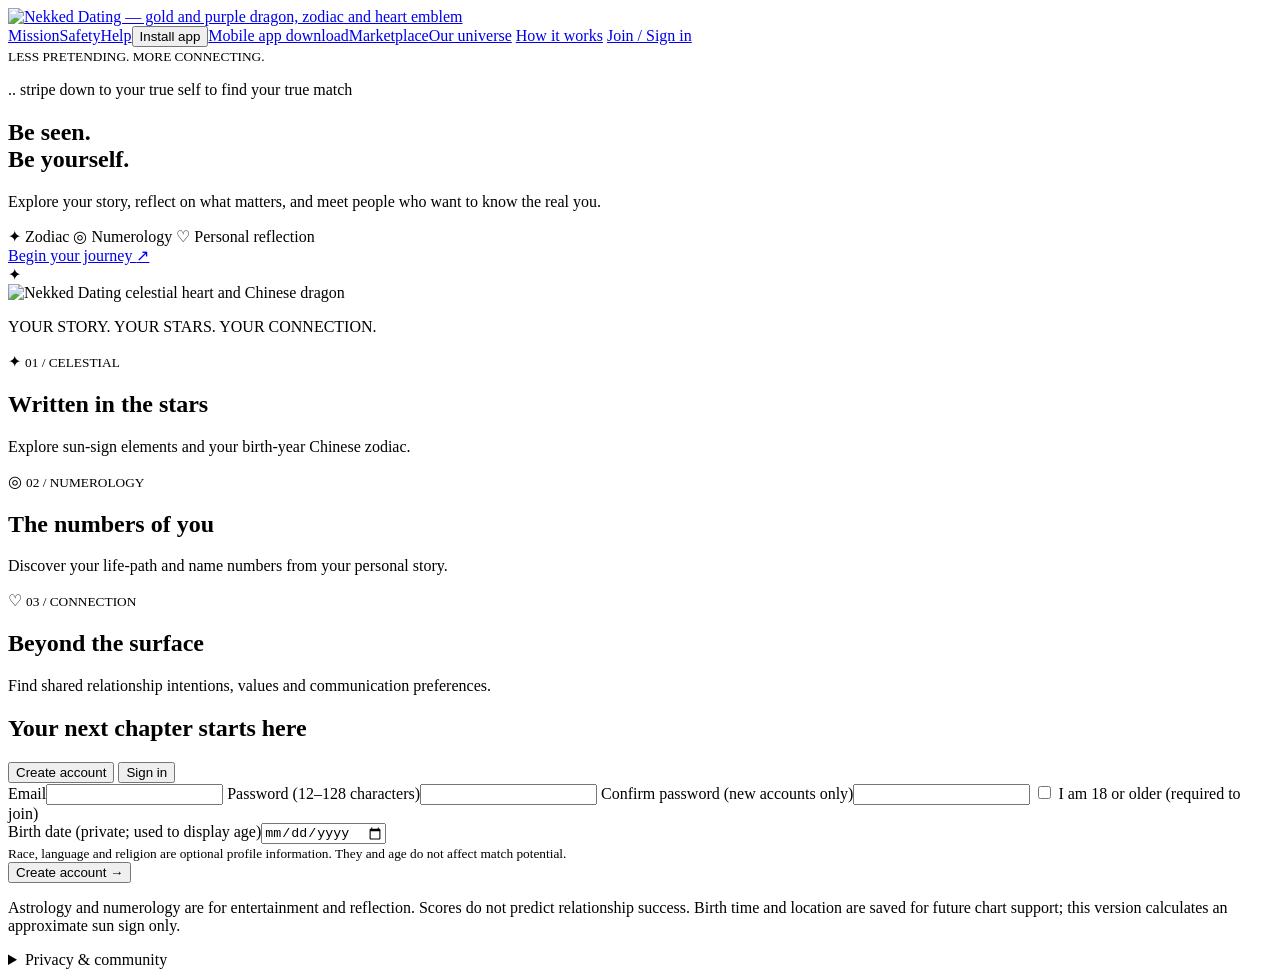
==== static/index.html @ fe7c709d "Add super-admin operations, verified marketplace checkout and mobile installation hub" ====
<!doctype html>
<html lang="en">
<head>
<link rel="manifest" href="/manifest.webmanifest"><meta name="theme-color" content="#241332">
<meta charset="utf-8">
<meta name="viewport" content="width=device-width, initial-scale=1">
<title>Nekked Dating · Be seen. Be yourself.</title>
<link rel="stylesheet" href="/style.css">
</head>
<body>
<header>
<a href="/" class="brand" aria-label="Nekked Dating home">
<img src="/logo.png" alt="Nekked Dating — gold and purple dragon, zodiac and heart emblem" width="1536" height="1280">
</a>
<nav class="public-nav" aria-label="Explore Nekked Dating">
<a href="/community#mission">Mission</a><a href="/community#safety">Safety</a><a href="/community#help">Help</a><button id="install-app" type="button" class="secondary">Install app</button><a href="/download">Mobile app download</a><a href="/marketplace">Marketplace</a><a href="#concept">Our universe</a>
<a href="#journey">How it works</a>

<a href="#auth">Join / Sign in</a>
</nav>
</header>
<main>
<section class="hero" id="concept">
<div class="hero-copy">
<small>LESS PRETENDING. MORE CONNECTING.</small>
<p class="slogan">.. stripe down to your true self to find your true match</p>
<h1>Be seen.<br>Be yourself.</h1>
<p>Explore your story, reflect on what matters, and meet people who want to know the real you.</p>
<div class="tags">
<span>✦ Zodiac</span>
<span>◎ Numerology</span>
<span>♡ Personal reflection</span>
</div>
<a class="cta" href="#auth">Begin your journey <span aria-hidden="true">↗</span>
</a>
</div>
<div class="cosmic-emblem">
<div class="orbit" aria-hidden="true">
<span>✦</span>
</div>
<img src="/logo.png" alt="Nekked Dating celestial heart and Chinese dragon">
<p>YOUR STORY. YOUR STARS. YOUR CONNECTION.</p>
</div>
</section>
<section id="journey" class="concept-grid" aria-label="Our matching concept">
<article>
<span class="concept-icon" aria-hidden="true">✦</span>
<small>01 / CELESTIAL</small>
<h2>Written in the stars</h2>
<p>Explore sun-sign elements and your birth-year Chinese zodiac.</p>
</article>
<article>
<span class="concept-icon" aria-hidden="true">◎</span>
<small>02 / NUMEROLOGY</small>
<h2>The numbers of you</h2>
<p>Discover your life-path and name numbers from your personal story.</p>
</article>
<article>
<span class="concept-icon" aria-hidden="true">♡</span>
<small>03 / CONNECTION</small>
<h2>Beyond the surface</h2>
<p>Find shared relationship intentions, values and communication preferences.</p>
</article>
</section>
<p id="status" role="status" aria-live="polite">
</p>
<section id="auth" class="panel">
<h2>Your next chapter starts here</h2>
<div class="auth-tabs">
<button id="join-mode" type="button" aria-pressed="true">Create account</button>
<button id="login-mode" type="button" class="secondary" aria-pressed="false">Sign in</button>
</div>
<form id="auth-form">
<label>Email<input name="email" type="email" autocomplete="email" required>
</label>
<label>Password (12–128 characters)<input name="password" type="password" autocomplete="current-password" minlength="12" maxlength="128" required>
</label>
<label id="confirm-label">Confirm password (new accounts only)<input name="confirm_password" type="password" autocomplete="new-password" maxlength="128">
</label>
<label id="adult-label" class="check">
<input name="adult" type="checkbox"> I am 18 or older (required to join)</label>
<div id="signup-profile"><label>Birth date (private; used to display age)<input name="birth_date" type="date"></label><div id="signup-demographics" class="grid"></div><small>Race, language and religion are optional profile information. They and age do not affect match potential.</small></div>
<div class="actions">
<button id="auth-submit" name="action" value="register">Create account →</button>
</div>
</form>
</section>
<section id="account" hidden>
<nav class="member-nav" aria-label="Your dating universe">
<button id="discovery-nav" aria-pressed="false">Discover</button><button id="standouts-nav" aria-pressed="false">Standouts</button><button id="likes-nav" aria-pressed="false">Likes You</button><button id="chat-nav" aria-pressed="false">Conversations</button><button id="settings-nav" aria-pressed="false">Settings</button><button id="help-nav" aria-pressed="false">Help</button><a id="super-admin-link" href="/admin" hidden>Super admin</a><a href="/marketplace">Memberships</a><button id="admin-nav" aria-pressed="false" hidden>Moderation</button><button id="edit" aria-pressed="true">♡ My personal profile</button>
<button id="discover" aria-pressed="false">✧ My matches</button>
<button id="symbols" aria-pressed="false">◎ My symbols</button>
<button id="privacy" aria-pressed="false">♧ Privacy</button>
<a class="cta" href="/tools">My personal numbers</a>
<button id="logout" class="secondary">Sign out</button>
</nav>
<section id="discovery-panel" class="panel" hidden><h2>Discover</h2><p>Show interest in a profile, photo or prompt. Your personal symbol comparisons unlock after an accepted Like or mutual interest.</p><button id="undo-skip" type="button" class="secondary">Undo last Skip</button><div id="discovery-results"></div></section>
<section id="standouts-panel" class="panel" hidden><h2>Standouts</h2><p>A small selection of your current suggestions.</p><div id="standouts-results"></div></section>
<section id="likes-panel" class="panel" hidden><h2>Likes You</h2><label>Sort incoming interests<select id="likes-order"><option value="recent">Recent</option><option value="rose">Roses first</option></select></label><div id="likes-results"></div></section>
<section id="chat-panel" class="panel" hidden><h2>Matches &amp; conversations</h2><label class="check"><input id="show-hidden" type="checkbox"> Show hidden conversations</label><div id="conversation-list"></div><section id="conversation" hidden><h3 id="conversation-name"></h3><div id="message-list" role="log" aria-live="polite"></div><form id="message-form"><label>Message<textarea name="text" maxlength="2000"></textarea></label><button>Send</button><label>Voice note file (WebM or Ogg, up to 4 MB)<input id="voice-file" type="file" accept="audio/webm,audio/ogg"></label><button id="record-voice" type="button" class="secondary">Record voice note</button><button id="conversation-starter" type="button" class="secondary">Suggest an opener</button></form><div class="actions"><button id="hide-conversation" type="button" class="secondary">Hide conversation</button><button id="match-note" type="button" class="secondary">Private match note</button><button id="we-met" type="button" class="secondary">We met · private feedback</button><button id="unmatch" type="button" class="danger">Unmatch</button><button id="report-conversation" type="button" class="danger">Report profile</button><button id="block-conversation" type="button" class="danger">Block profile</button><button id="translate-conversation-profile" type="button" class="secondary">Open matched profile &amp; translation</button></div></section></section>
<section id="settings-panel" class="panel" hidden><h2>Account settings</h2><form id="settings-form"><label class="check"><input name="paused" type="checkbox"> Pause new discoveries (keep existing matches)</label><label class="check"><input name="show_active" type="checkbox"> Share approximate activity</label><label class="check"><input name="notifications" type="checkbox"> In-app notifications</label><label class="check"><input name="comment_filter" type="checkbox"> Filter common offensive words from incoming Like comments</label><label>Preferred language<select name="language"><option value="en">English</option><option value="es">Spanish</option><option value="fr">French</option><option value="de">German</option><option value="pt">Portuguese</option><option value="ar">Arabic</option><option value="yo">Yoruba</option></select></label><label>Measurements<select name="units"><option value="metric">Metric</option><option value="imperial">Imperial</option></select></label><button>Save settings</button></form><button id="export-data" type="button">Download my personal data</button><h3>Notifications</h3><button id="read-notifications" type="button" class="secondary">Mark all read</button><div id="notification-list"></div><details><summary>Account services</summary><p id="capability-status"></p><p>Free limits: eight Likes in a rolling 24 hours, one Rose and one Undo in a rolling seven days. Messaging is free for accepted matches. Published membership terms are available in Memberships.</p></details></section>
<section id="help-panel" class="panel" hidden><h2>Help &amp; support</h2><a href="/community#safety">Safe dating guidance</a><form id="support-form"><label>Subject<input name="subject" maxlength="200" required></label><label>How can we help?<textarea name="detail" maxlength="3000" required></textarea></label><button>Submit support request</button></form><div id="support-list"></div><details><summary>Report a former match</summary><div id="former-matches"></div></details><details><summary>Share a success story</summary><form id="success-form"><label>Your story<textarea name="story" maxlength="3000" required></textarea></label><button>Submit for review</button></form></details></section>
<section id="admin-panel" class="panel" hidden><h2>Moderation queue</h2><div id="admin-results"></div></section>
<section id="profile" class="panel">
<h2>My personal profile</h2><p id="personal-summary"></p>
<p>Complete your private birth details and choose what matters in a relationship. You control when your profile becomes discoverable.</p>
<form id="profile-form">
<fieldset>
<legend>1 · Your identity</legend>
<div class="grid">
<label>First name<input name="first_name" required maxlength="80">
</label>
<label>Last name (private)<input name="last_name" required maxlength="80">
</label>
</div>
</fieldset>
<fieldset>
<legend>2 · ✦ Celestial details</legend>
<p>Birth date creates your approximate sun sign, birth-year Chinese zodiac and life-path number. Birth time and place are private; full natal charts are not yet available.</p>
<div class="grid">
<label>Birth date (private)<input name="birth_date" type="date" required>
</label>
<label>Birth time (optional, private)<input name="birth_time" type="time">
</label>
<label>Birth location (private)<input name="birth_location" required maxlength="200">
</label>
</div>
</fieldset>
<fieldset>
<legend>3 · Who you are looking for</legend>
<div class="grid">
<label>About you<textarea name="bio" required maxlength="1000">
</textarea>
</label>
</div>
<fieldset><legend>Your public prompts</legend><p>Answer up to three prompts. These are visible on your discovery profile; your four reflection answers remain private.</p><div id="public-prompts"></div><label>Poll question (optional)<input name="poll_question" maxlength="200"></label><div class="grid"><label>Option 1<input name="poll_0" maxlength="100"></label><label>Option 2<input name="poll_1" maxlength="100"></label><label>Option 3<input name="poll_2" maxlength="100"></label></div><label>Voice/video prompt (WebM or Ogg, up to 4 MB)<input id="profile-media-upload" type="file" accept="audio/webm,audio/ogg,video/webm"></label><div id="profile-media-list"></div><details><summary>Passing Thought · visible for seven days</summary><label>Your thought<textarea id="passing-thought" maxlength="500"></textarea></label><button id="post-thought" type="button">Post / clear thought</button></details><details><summary>Friend’s Take</summary><button id="invite-friend" type="button">Create private invitation link</button><p id="friend-link"></p><button id="review-takes" type="button">Review submissions</button><div id="friend-takes"></div></details></fieldset><fieldset><legend>Visible profile details</legend><div id="visible-details" class="grid"></div><button id="preview-profile" type="button" class="secondary">Preview saved public profile</button><div id="profile-preview"></div></fieldset><div id="profile-demographics" class="grid"></div><div id="match-fields" class="grid">
</div>
</fieldset>
<fieldset>
<legend>4 · ◎ Numerology</legend>
<label>Full birth name (optional, private)<input name="birth_name" maxlength="200" autocomplete="off">
<small>Include middle names for name numerology. Leave blank to use your first and last name. This is never displayed to matches.</small>
</label>
<p>Uses the Pythagorean A–Z letter system; names without Latin letters do not receive a name number.</p>
</fieldset>
<fieldset><legend>Profile picture &amp; pictures</legend><p>Add up to six pictures. The first is your profile picture. Photos appear only to matched members when discovery is enabled.</p><label>Add pictures (JPEG, PNG, WebP; up to 10 MB each)<input id="photo-upload" type="file" accept="image/jpeg,image/png,image/webp" multiple></label><div id="photo-list" class="grid"></div></fieldset>
<h3>5 · What feels right for you?</h3>
<p>Choose your preference in each area. These describe your preferences and do not change symbolic match potential.</p>
<div id="preferences" class="grid">
</div>
<h3>6 · Beyond the surface</h3>
<p>These answers stay private and do not affect your match score. Interpretations are conversation prompts, not psychological conclusions.</p>
<div id="questions">
</div>
<label class="check">
<input name="discoverable" type="checkbox"> Show my first name, age, optional profile information, bio, pictures and symbols to my matched profiles</label>
<button>Save my compatible profile</button>
</form>
</section>
<section id="matches" class="panel" hidden>
<h2>My matched profiles</h2><p>Calculations run automatically for your matched profiles. Choose which method matters most to you.</p><label>Rank my matches by<select id="match-order"><option value="overall">Highest overall potential</option><option value="zodiac">Zodiac compatibility</option><option value="numerology">Name numerology</option><option value="life_path">Life path</option><option value="chinese_zodiac">Chinese zodiac</option></select></label><details><summary>How matching works</summary><p>A successful match requires an accepted Like or mutual interest. Both profiles must be discoverable and meet mutual gender preferences when connecting. Adults only. Overall potential averages the available four symbolic methods equally. Age, race, language and religion do not contribute to scores or filter adult profiles. These scores are reflection prompts, not predictions.</p></details>
<div id="results">
</div>
</section>
<section id="symbol-panel" class="panel" hidden>
<small>YOUR CELESTIAL SIGNATURE</small>
<h2>Your symbolic universe</h2>
<div id="overview">
<p>Save your profile to reveal your personal symbols.</p>
</div>
<p>Symbols support reflection. Your choices and boundaries guide real relationships.</p>
</section>
<section id="privacy-panel" class="panel" hidden>
<small>YOUR STORY BELONGS TO YOU</small>
<h2>Privacy & visibility</h2>
<p>Discovery is off until you choose to enable it in My story. Your email, surname, birth details, full birth name, location and reflection answers remain private. Age and any race, religion or languages you choose to provide appear only to matched profiles.</p>
<button id="visibility-edit">Manage visibility in My story</button>
<p>Deleting your account removes your profile and sessions from the live database. Backup retention is managed separately by the operator.</p>
<button id="delete" class="danger">Delete account and answers</button>
</section>
</section>
<footer>
<p>Astrology and numerology are for entertainment and reflection. Scores do not predict relationship success. Birth time and location are saved for future chart support; this version calculates an approximate sun sign only.</p>
<details>
<summary>Privacy & community</summary>
<p>Your email, surname, birth details and reflections are private. Discovery is opt-in. Delete your account to remove stored account data. Data is stored on this server; the operator must provide a privacy contact before public launch. Use reporting and blocking for unwanted behavior. Selfie and identity verification are not yet enabled. Respect boundaries and never share sensitive details in your public bio.</p>
</details>
</footer>
</main>
<script src="/app.js">
</script>
<script src="/social.js"></script><script src="/platform.js"></script>
</body>
</html>
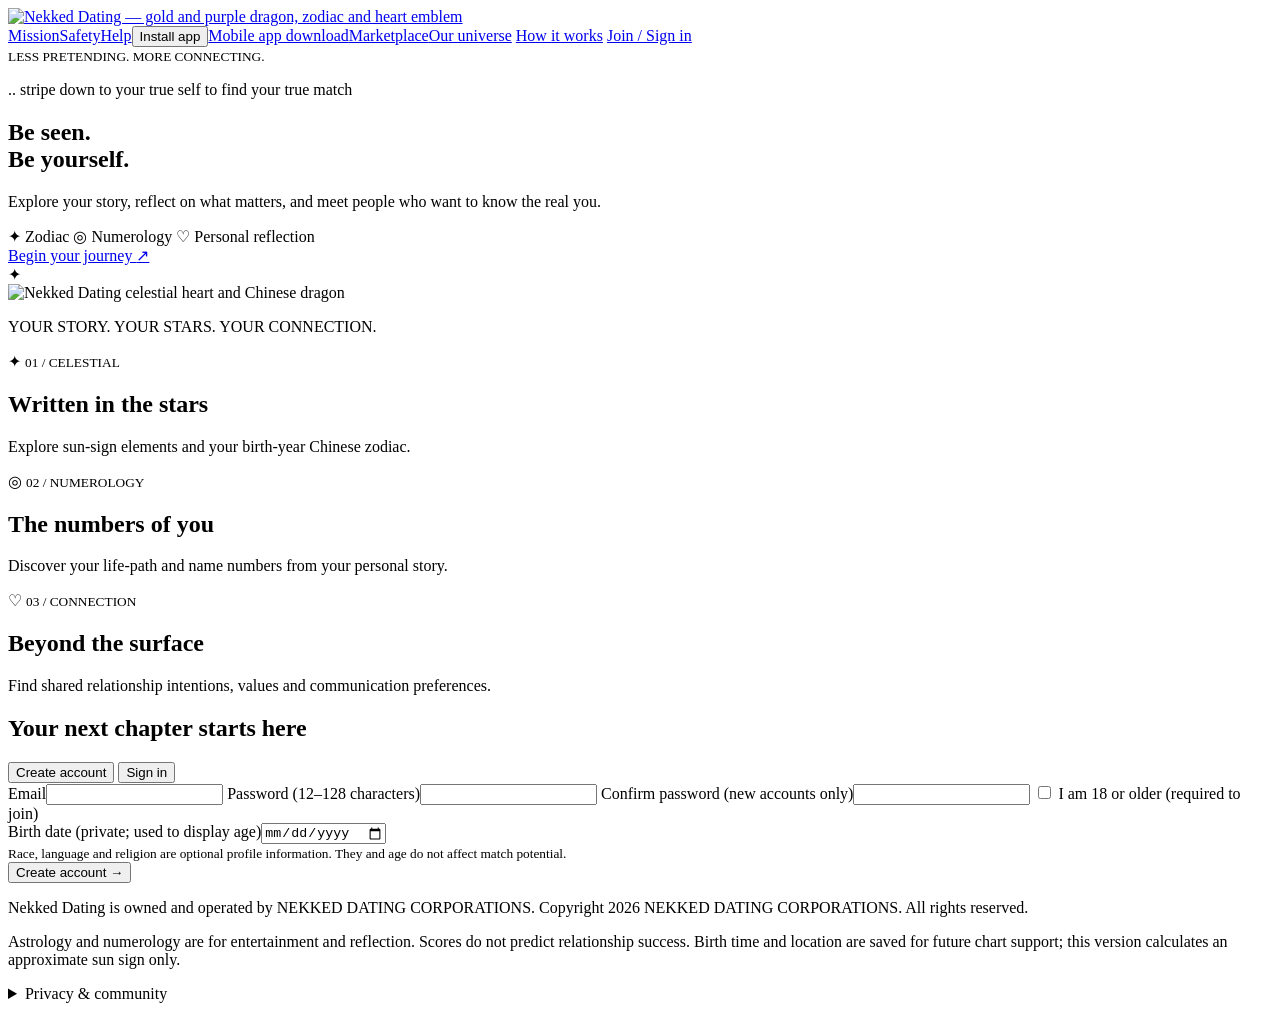
==== commit 527c2014: "Set platform ownership and copyright to NEKKED DATING CORPORATIONS" ====
--- a/static/index.html
+++ b/static/index.html
@@ -180,6 +180,7 @@
 </section>
 </section>
 <footer>
+  <p id="platform-copyright">Nekked Dating is owned and operated by NEKKED DATING CORPORATIONS. Copyright 2026 NEKKED DATING CORPORATIONS. All rights reserved.</p>
 <p>Astrology and numerology are for entertainment and reflection. Scores do not predict relationship success. Birth time and location are saved for future chart support; this version calculates an approximate sun sign only.</p>
 <details>
 <summary>Privacy & community</summary>
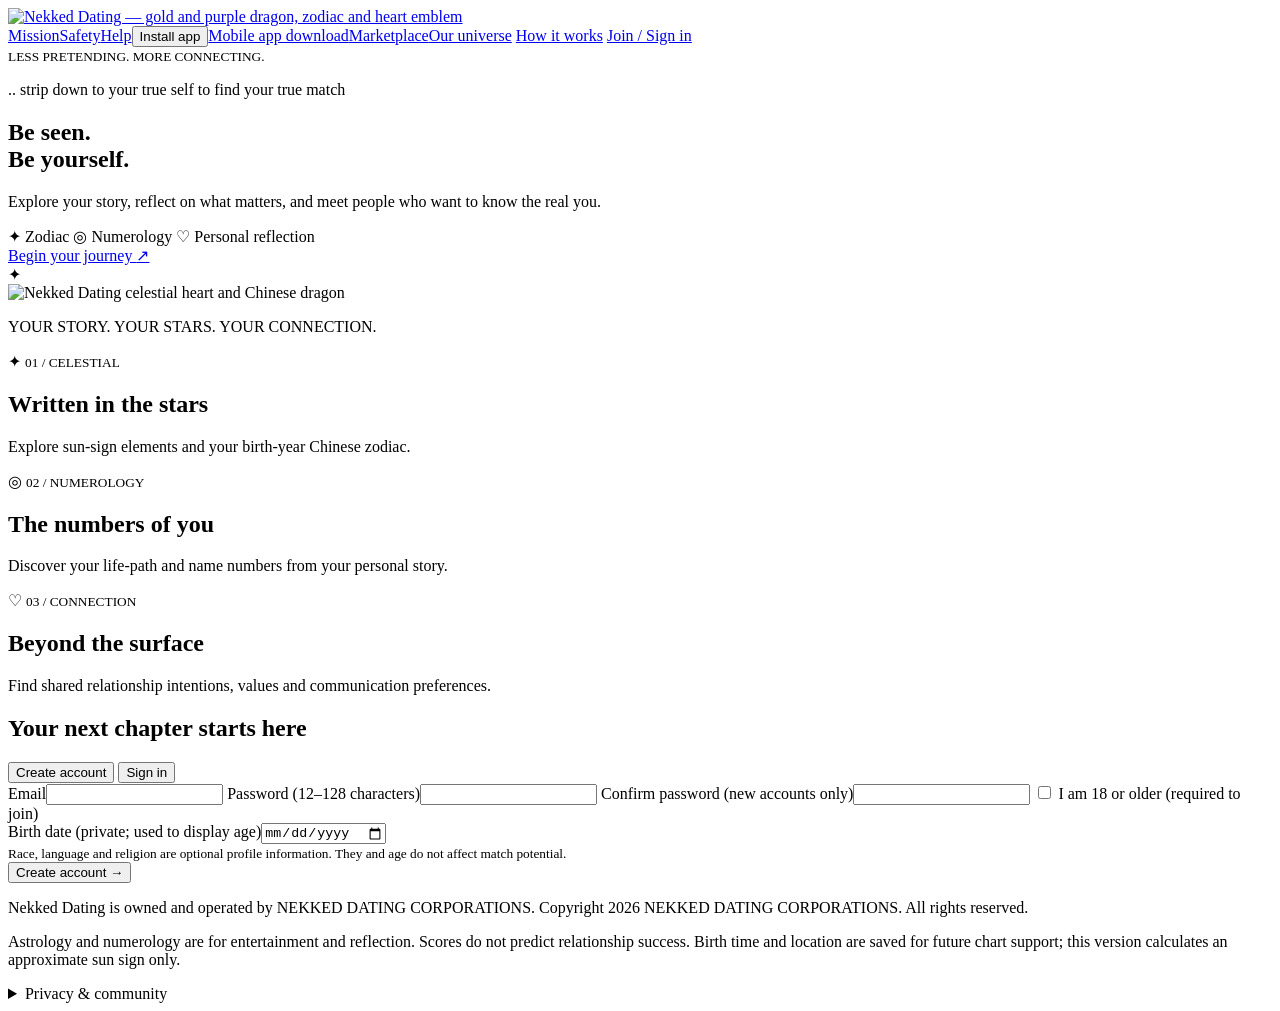
==== commit 669c53f9: "Correct logo slogan from stripe to strip" ====
--- a/static/index.html
+++ b/static/index.html
@@ -23,7 +23,7 @@
 <section class="hero" id="concept">
 <div class="hero-copy">
 <small>LESS PRETENDING. MORE CONNECTING.</small>
-<p class="slogan">.. stripe down to your true self to find your true match</p>
+<p class="slogan">.. strip down to your true self to find your true match</p>
 <h1>Be seen.<br>Be yourself.</h1>
 <p>Explore your story, reflect on what matters, and meet people who want to know the real you.</p>
 <div class="tags">
